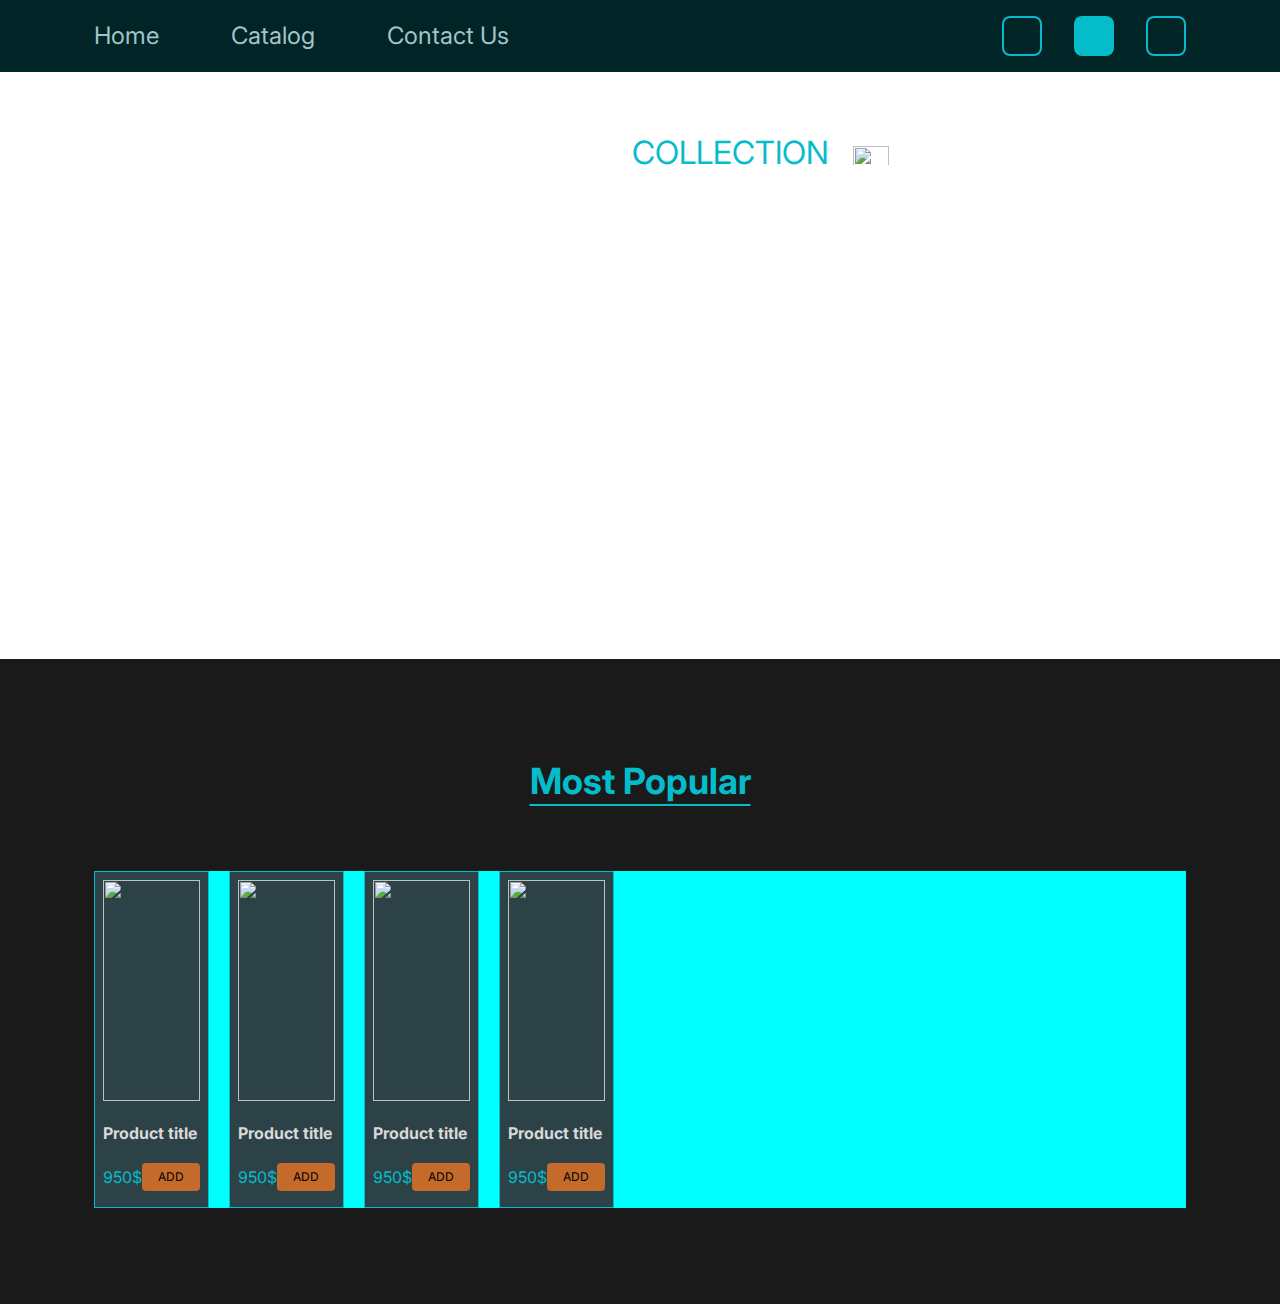
==== html/index.html @ 9bdaae28 "final" ====
<!DOCTYPE html>
<html lang="en">

<head>
    <meta charset="UTF-8">
    <meta name="viewport" content="width=device-width, initial-scale=1.0">
    <link rel="stylesheet" href="/css/reset.css">
    <link rel="stylesheet" href="/css/mystyle.css">
    <link rel="stylesheet" href="/css/laptop.css">
    <link rel="stylesheet" href="/css/tablet.css">
    <link rel="stylesheet" href="/css/mobile.css">


    <title>guitar shop</title>
</head>

<body>
    <div class="container">
        <header>
            <img class="burger" src="/images/burger.svg" alt="">
            <img class="xmark" src="/images/xmark.svg" alt="">

            <nav class="menu">
                <ul class="header_ul">
                    <li>
                        <a class="header_text" href="index.html">Home</a>
                    </li>
                    <li>
                        <a class="header_text" href="catalog.html">Catalog</a>
                    </li>
                    <li>
                        <a class="header_text" href="contact.html">Contact Us</a>
                    </li>
                </ul>
            </nav>

            <a href="index.html">
                <img class="guitar_logo" src="/images/wpf_guitar.svg" alt="">
            </a>
            <section class="header_section">
                <button class="header_button">
                    <img src="/images/Group.svg" alt="">
                </button>
                <button class="header_button middle">
                    <img src="/images/user.svg" alt="">
                </button>
                <button class="header_button">
                    <img src="/images/mdi_cart-outline.svg" alt="">
                </button>
            </section>
        </header>
        <!-- section -->
         <section class="section1">
            <section class="section1_text">
                <h2 class="section1_h2">NEW <span class="section1_txt2">COLLECTION</span></h2>
                <img class="section1_button" src="/images/button.svg" alt="">
            </section>
         </section>
         <!-- section2 -->
          <section class="section2">
           <h3 class="section2_name">Most Popular</h3> 
            <!-- card section  -->
             <!-- 1 -->
            <section class="card_section">
                <article class="card_section_article">
                    <img class="card_image" src="/images/Rectangle 3.png" alt="">
                    <article class="card_text">
                        <h4 class="product_title product">Product title</h4>
                        <article class="price_button">
                            <p class="price">950$</p>
                            <button class="card_button">ADD</button>
                        </article>
                    </article>
                </article> 
                    <!-- 2 -->
                   <article class="card_section_article">
                        <img class="card_image" src="/images/Rectangle 3.png" alt="">
                        <article class="card_text">
                            <h4 class="product_title product">Product title</h4>
                            <article class="price_button">
                                <p class="price">950$</p>
                                <button class="card_button">ADD</button>
                            </article>
                        </article>
                    </article>
                    <!-- 3 -->
                   <article class="card_section_article">
                        <img class="card_image" src="/images/Rectangle 3.png" alt="">
                        <article class="card_text">
                            <h4 class="product_title product">Product title</h4>
                            <article class="price_button">
                                <p class="price">950$</p>
                                <button class="card_button">ADD</button>
                            </article>
                        </article>
                    </article> 
                    <!-- 4 -->
                    <article class="card_section_article">
                        <img class="card_image" src="/images/Rectangle 3.png" alt="">
                        <article class="card_text">
                            <h4 class="product_title product">Product title</h4>
                            <article class="price_button">
                                <p class="price">950$</p>
                                <button class="card_button">ADD</button>
                            </article>
                        </article>
                    </article> 
             </section>

          </section>
          
        <script src="/script.js"></script>
    </div>
</body>

</html>
---- css/mystyle.css ----
@import url('https://fonts.googleapis.com/css2?family=Inter:ital,opsz,wght@0,14..32,100..900;1,14..32,100..900&display=swap');
/* font-family: "Inter", sans-serif; */
.container{
    width: min(100%, 1440px);
    margin: auto;
    padding-top: 99px;
}
/* header */
header{
    position: fixed;
    max-width: inherit;
    width: inherit;
    top: 0;
    left: 50%;
    transform: translateX(-50%);
    background-color: #012426;
    padding: 16px 94px;
    display: flex;
    justify-content: space-between;
    align-items: center;
    z-index: 13;
}
.burger,
.xmark{
    display: none;
}

.header_ul{
    display: flex;
    column-gap: 72px;
}
.header_text{
    font-family: "Inter", sans-serif; 
    font-size: 24px;
    font-weight: 400;
    line-height: 32px;
    color: #A1C3C9;
}
.header_section{
    display: flex;
    align-items: center;
    column-gap: 32px;
}
.header_button{
    width: 40px;
    height: 40px;
    border: 2px solid #05bcca;
    background-color: transparent;
    border-radius: 8px;
    cursor: pointer;
}
.middle{
    border: none;
    background-color: #05bcca;
}
.header_text:hover{
    text-decoration: 2px solid #C46A2B underline;
    text-underline-offset: 6px;
}
.guitar_logo:hover{
    transform: scale(1.2);
}
.header_button:hover{
    border-color: whitesmoke;
}
.middle:hover{
    background-color: whitesmoke;
}
/* section1 */
.section1{
    background-image:url(../images/Rectangle\ 12.png);
    width: 1440px;
    height: 560px;
    background-size: cover;
    background-repeat: no-repeat;
    background-position: center;
    display: flex;
    justify-content: center;
    padding-bottom: 452px;
    top: 0;
}
.section1_text{
    font-family: "Inter", sans-serif;
    font-size: 32px;
    font-weight: 400;
    line-height: 36px;
    color: white;
    display: flex;
    align-items: center;
    column-gap: 24px;
}
.section1_txt2{
    color: #05BCCA;
}
.section1_button{
    width: 36px;
    height: 24px;
}
.section1_h2:hover{
  box-shadow:white 0 1px;
}


/* section2 */
.section2{
    background-color: #1A1A1A;
    padding: 96px 94px;
    
}
.section2_name{
    font-family: "Inter", sans-serif;
    font-size: 36px;
    font-weight: 700;
    line-height: 52px;
    color: #05BCCA;
    text-align: center;
    text-decoration: underline 2px #05BCCA;
    text-underline-offset: 10px;
    margin-bottom: 64px;
    animation-name: colorchange;
    animation-duration: 5s;
    animation-timing-function: linear;
    }
    @keyframes colorchange{
        0%{
            color: #C46A2B;
        }
        25%{
            color: goldenrod;
        }
        50%{
            color: #494949;
        }
        75%{
            color: #005054;
        }
        100%{
            color: rgb(0, 200, 255);
        }
        }
 .card_section{
    display: flex;
    column-gap: 20px;
    background-color: aqua;
}
.card_section_article{
    background-color: #2C4246;
    padding: 8px 8px 16px 8px;
    border: 1px solid #05BCCA;
}
.card_image{
   width: 100%;
   height: 221px;
   object-fit: cover;
}
.product_title{
    font-family: "Inter", sans-serif;
    font-size: 16px;
    font-weight: 700;
    line-height: 27px;
    margin-block: 16px;
    color: #D9D9D9;
} 
.price_button{
    display: flex;
    justify-content: space-between;
    align-items: center;
}
.price{
    font-family: "Inter", sans-serif;
    font-size: 16px;
    font-weight: 400;
    line-height: 27px;
    color: #05BCCA;
}
.card_button{
    width: 58px;
    height: 28px;
    border-radius: 4px;
    background-color: #C46A2B;
    font-family: "Inter", sans-serif;
    font-size: 12px;
    font-weight: 400;
    line-height: 20px;
    border: none;
    cursor: pointer;
}

.product_title:hover{
    text-decoration: underline 2px #C46A2B;
}
.price:hover{
    text-decoration: underline 2px #C46A2B;
}
---- css/laptop.css ----
/* 1439-769 */
@media (max-width:1181px){
    /* header */
    header{
        padding-inline: 32px;
    }
    .menu{
        position: fixed;
        top: 99px;
        left: -100%;
        background-color: #c46a2b;
        width: 200px;
        height: 144px;
        padding: 16px;
        row-gap: 8px;
        transition: .4s linear;
    }
    .burger{
        display: block;
    }
    .header_ul{
        flex-direction: column;
    }
    .show{
        left: 0;
    }
    /* section2 */
    .card_section_article{
        padding: 0px;
    }
    .section2{
        padding-inline: 32px;
    }
    
    .card_text{
        padding: 24px 8px 16px 8px;
    }
    .card_section{
        overflow-x: scroll;
    }
}
---- css/tablet.css ----
/* 768-481 */
@media (max-width:745px){
    /* header */
    header{
        padding-inline: 24px;
    }
    /* section1 */
    .section1{
        padding-bottom: 412px;
        width: 744px;
        height: 480px;
    }
}
@media (max-width:481px){
   /* header */
   header{
    padding-top: 28px;
    padding-bottom: 28px;
    padding-inline: 20px;
}
.guitar_logo{
    width: 40px;
    height: 40px;
}
.header_button{
    width: 32px;
    height: 32px;
}
/* section1 */
    .section1{
        padding-bottom: 416px;
    }
    .section1_text{
    font-size: 24px;
    line-height: 32px;
    }
}
---- css/mobile.css ----
/* 480-320 */
@media (max-width:321px){
      /* header */
      header{
        padding-inline: 8px;
        }
        .section1{
            width: 320px;
            height: 320px;
            padding-bottom: 256px;
        }
}
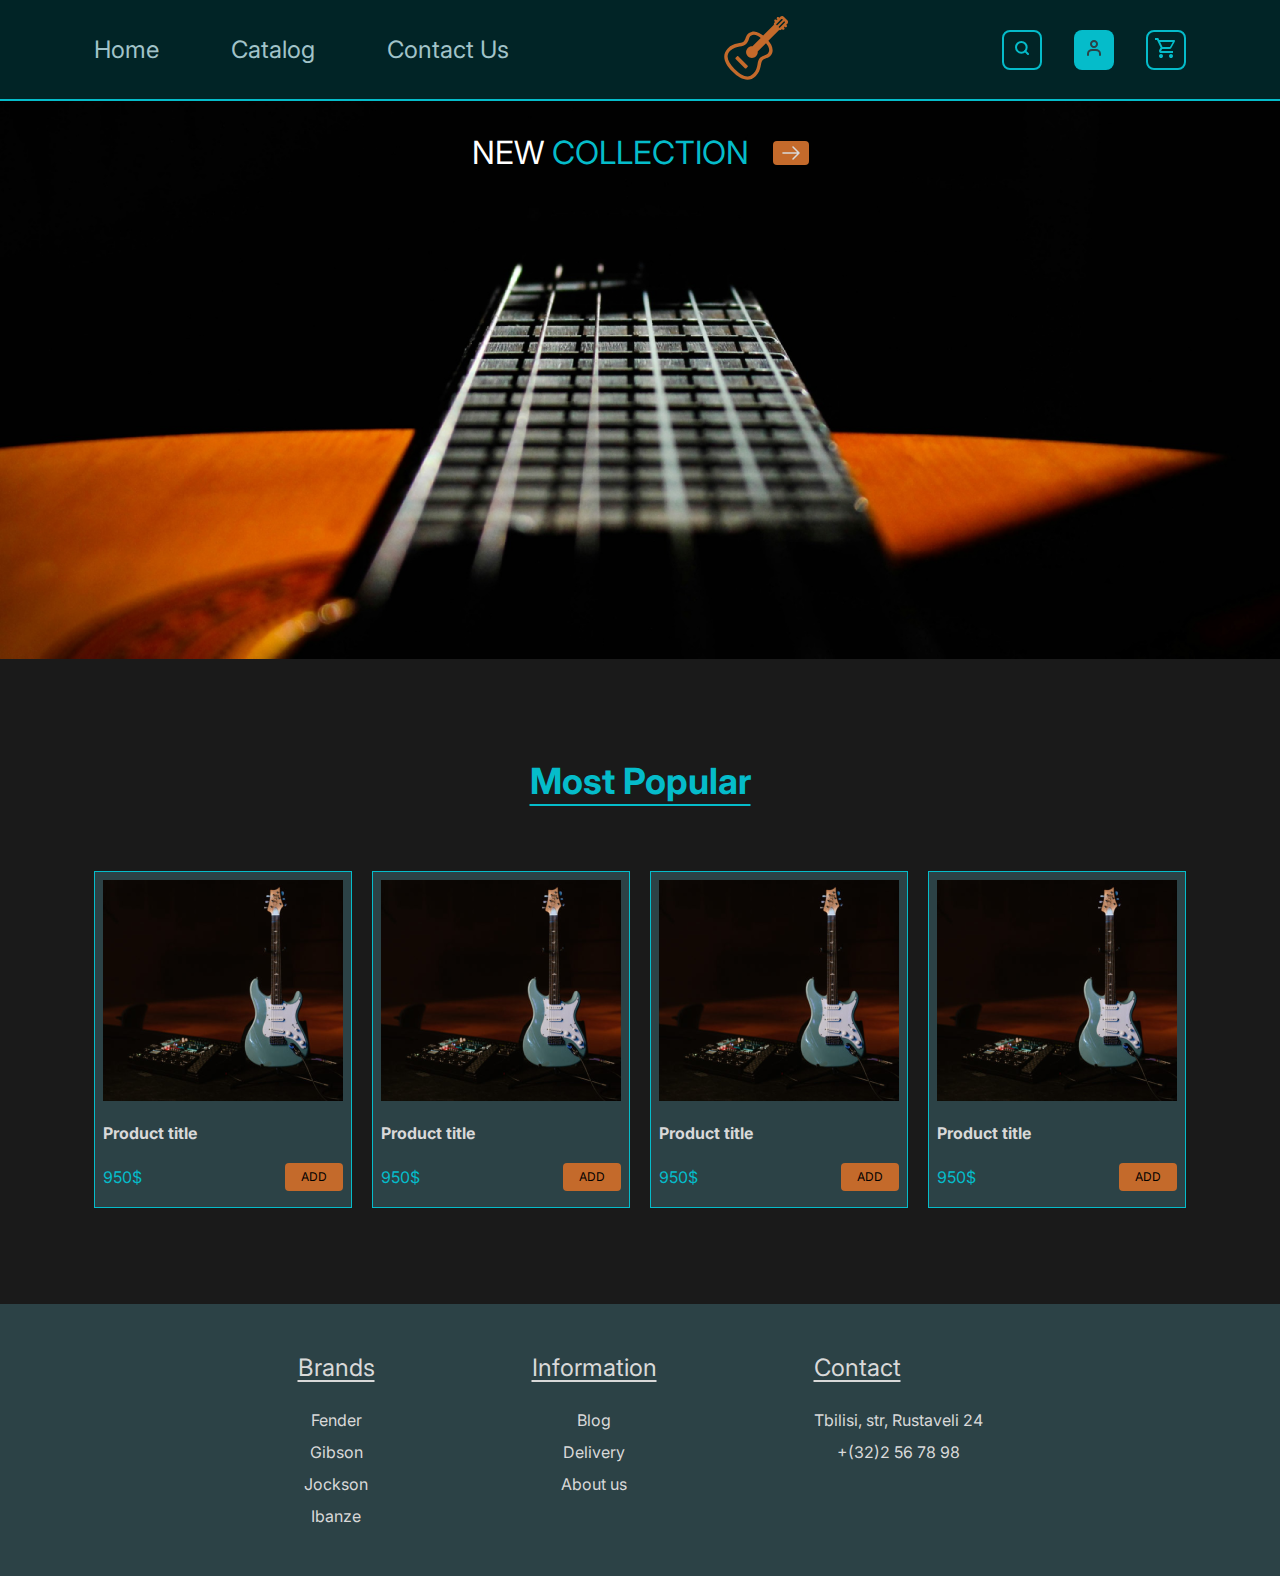
==== commit 901c29d2: "final-project" ====
--- a/html/index.html
+++ b/html/index.html
@@ -1,116 +1,178 @@
 <!DOCTYPE html>
 <html lang="en">
-
-<head>
-    <meta charset="UTF-8">
-    <meta name="viewport" content="width=device-width, initial-scale=1.0">
-    <link rel="stylesheet" href="/css/reset.css">
-    <link rel="stylesheet" href="/css/mystyle.css">
-    <link rel="stylesheet" href="/css/laptop.css">
-    <link rel="stylesheet" href="/css/tablet.css">
-    <link rel="stylesheet" href="/css/mobile.css">
-
+  <head>
+    <meta charset="UTF-8" />
+    <meta name="viewport" content="width=device-width, initial-scale=1.0" />
+    <link rel="stylesheet" href="/css/reset.css" />
+    <link rel="stylesheet" href="/css/mystyle.css" />
+    <link rel="stylesheet" href="/css/laptop.css" />
+    <link rel="stylesheet" href="/css/tablet.css" />
+    <link rel="stylesheet" href="/css/mobile.css" />
 
     <title>guitar shop</title>
-</head>
+  </head>
 
-<body>
+  <body>
     <div class="container">
-        <header>
-            <img class="burger" src="/images/burger.svg" alt="">
-            <img class="xmark" src="/images/xmark.svg" alt="">
+      <header>
+        <img class="burger" src="/images/burger.svg" alt="" />
+        <img class="xmark" src="/images/xmark.svg" alt="" />
 
-            <nav class="menu">
-                <ul class="header_ul">
-                    <li>
-                        <a class="header_text" href="index.html">Home</a>
-                    </li>
-                    <li>
-                        <a class="header_text" href="catalog.html">Catalog</a>
-                    </li>
-                    <li>
-                        <a class="header_text" href="contact.html">Contact Us</a>
-                    </li>
-                </ul>
-            </nav>
+        <nav class="menu">
+          <ul class="header_ul">
+            <li>
+              <a class="header_text" href="index.html">Home</a>
+            </li>
+            <li>
+              <a class="header_text" href="catalog.html">Catalog</a>
+            </li>
+            <li>
+              <a class="header_text" href="contact.html">Contact Us</a>
+            </li>
+          </ul>
+        </nav>
 
-            <a href="index.html">
-                <img class="guitar_logo" src="/images/wpf_guitar.svg" alt="">
-            </a>
-            <section class="header_section">
-                <button class="header_button">
-                    <img src="/images/Group.svg" alt="">
-                </button>
-                <button class="header_button middle">
-                    <img src="/images/user.svg" alt="">
-                </button>
-                <button class="header_button">
-                    <img src="/images/mdi_cart-outline.svg" alt="">
-                </button>
-            </section>
-        </header>
-        <!-- section -->
-         <section class="section1">
-            <section class="section1_text">
-                <h2 class="section1_h2">NEW <span class="section1_txt2">COLLECTION</span></h2>
-                <img class="section1_button" src="/images/button.svg" alt="">
-            </section>
-         </section>
-         <!-- section2 -->
-          <section class="section2">
-           <h3 class="section2_name">Most Popular</h3> 
-            <!-- card section  -->
-             <!-- 1 -->
-            <section class="card_section">
-                <article class="card_section_article">
-                    <img class="card_image" src="/images/Rectangle 3.png" alt="">
-                    <article class="card_text">
-                        <h4 class="product_title product">Product title</h4>
-                        <article class="price_button">
-                            <p class="price">950$</p>
-                            <button class="card_button">ADD</button>
-                        </article>
-                    </article>
-                </article> 
-                    <!-- 2 -->
-                   <article class="card_section_article">
-                        <img class="card_image" src="/images/Rectangle 3.png" alt="">
-                        <article class="card_text">
-                            <h4 class="product_title product">Product title</h4>
-                            <article class="price_button">
-                                <p class="price">950$</p>
-                                <button class="card_button">ADD</button>
-                            </article>
-                        </article>
-                    </article>
-                    <!-- 3 -->
-                   <article class="card_section_article">
-                        <img class="card_image" src="/images/Rectangle 3.png" alt="">
-                        <article class="card_text">
-                            <h4 class="product_title product">Product title</h4>
-                            <article class="price_button">
-                                <p class="price">950$</p>
-                                <button class="card_button">ADD</button>
-                            </article>
-                        </article>
-                    </article> 
-                    <!-- 4 -->
-                    <article class="card_section_article">
-                        <img class="card_image" src="/images/Rectangle 3.png" alt="">
-                        <article class="card_text">
-                            <h4 class="product_title product">Product title</h4>
-                            <article class="price_button">
-                                <p class="price">950$</p>
-                                <button class="card_button">ADD</button>
-                            </article>
-                        </article>
-                    </article> 
-             </section>
-
-          </section>
-          
-        <script src="/script.js"></script>
+        <a href="index.html">
+          <img class="guitar_logo" src="/images/wpf_guitar.svg" alt="" />
+        </a>
+        <section class="header_section">
+          <button class="header_button">
+            <img src="/images/Group.svg" alt="" />
+          </button>
+          <button class="header_button middle">
+            <img src="/images/user.svg" alt="" />
+          </button>
+          <button class="header_button">
+            <img src="/images/mdi_cart-outline.svg" alt="" />
+          </button>
+        </section>
+      </header>
+      <!-- section -->
+      <section class="section1">
+        <section class="section1_text">
+          <h2 class="section1_h2">
+            NEW <span class="section1_txt2">COLLECTION</span>
+          </h2>
+          <img class="section1_button" src="/images/button.svg" alt="" />
+        </section>
+      </section>
+      <!-- section2 -->
+      <section class="section2">
+        <h3 class="section2_name">Most Popular</h3>
+        <!-- card section  -->
+        <!-- 1 -->
+        <section class="card_section">
+          <article class="card_section_article">
+            <img class="card_image" src="/images/Rectangle 3.png" alt="" />
+            <article>
+              <h4 class="product_title product">Product title</h4>
+              <article class="price_button">
+                <p class="price">950$</p>
+                <button class="card_button">ADD</button>
+              </article>
+            </article>
+          </article>
+          <!-- 2 -->
+          <article class="card_section_article">
+            <img class="card_image" src="/images/Rectangle 3.png" alt="" />
+            <article>
+              <h4 class="product_title product">Product title</h4>
+              <article class="price_button">
+                <p class="price">950$</p>
+                <button class="card_button">ADD</button>
+              </article>
+            </article>
+          </article>
+          <!-- 3 -->
+          <article class="card_section_article">
+            <img class="card_image" src="/images/Rectangle 3.png" alt="" />
+            <article>
+              <h4 class="product_title product">Product title</h4>
+              <article class="price_button">
+                <p class="price">950$</p>
+                <button class="card_button">ADD</button>
+              </article>
+            </article>
+          </article>
+          <!-- 4 -->
+          <article class="card_section_article">
+            <img class="card_image" src="/images/Rectangle 3.png" alt="" />
+            <article>
+              <h4 class="product_title product">Product title</h4>
+              <article class="price_button">
+                <p class="price">950$</p>
+                <button class="card_button">ADD</button>
+              </article>
+            </article>
+          </article>
+        </section>
+      </section>
+      <!-- footer -->
+      <footer>
+        <!-- 1 -->
+        <section class="footer_sections">
+          <h5 class="footer_titles">Brands</h5>
+          <nav class="footer.nav">
+            <ul class="footer_ul">
+              <li class="footer_li">
+                <a class="footer_links" href="">Fender</a>
+              </li>
+              <li class="footer_li">
+                <a class="footer_links" href="">Gibson</a>
+              </li>
+              <li class="footer_li">
+                <a class="footer_links" href="">Jockson</a>
+              </li>
+              <li class="footer_li">
+                <a class="footer_links" href="">Ibanze</a>
+              </li>
+            </ul>
+          </nav>
+        </section>
+        <!-- 2 -->
+        <section class="footer_sections">
+          <h5 class="footer_titles">Information</h5>
+          <nav class="footer.nav">
+            <ul class="footer_ul">
+              <li class="footer_li">
+                <a class="footer_links" href="">Blog</a>
+              </li>
+              <li class="footer_li">
+                <a class="footer_links" href="">Delivery</a>
+              </li>
+              <li class="footer_li">
+                <a class="footer_links" href="">About us</a>
+              </li>
+            </ul>
+          </nav>
+        </section>
+        <!-- 3 -->
+        <section class="footer_sections">
+          <h5 class="footer_titles">Contact</h5>
+          <nav class="footer.nav">
+            <ul class="footer_ul">
+              <li class="footer_li">
+                <a class="footer_links" href="">Tbilisi, str, Rustaveli 24</a>
+              </li>
+              <li class="footer_li">
+                <a class="footer_links" href="">+(32)2 56 78 98</a>
+              </li>
+              <li class="footer_li">
+                <a class="footer_links" href="">
+                  <section class="social_section">
+                    <img src="/images/raphael_facebook.svg" alt="" />
+                    <img src="/images/uim_whatsapp.svg" alt="" />
+                    <img
+                      src="/images/basil_instagram-solid.svg"
+                      alt=""
+                    /></section
+                ></a>
+              </li>
+            </ul>
+          </nav>
+        </section>
+      </footer>
+      <script src="/script.js"></script>
     </div>
-</body>
-
-</html>+  </body>
+</html>
--- a/css/mystyle.css
+++ b/css/mystyle.css
@@ -19,6 +19,7 @@
     justify-content: space-between;
     align-items: center;
     z-index: 13;
+    border-bottom: 2px solid #05BCCA
 }
 .burger,
 .xmark{
@@ -69,7 +70,6 @@
 /* section1 */
 .section1{
     background-image:url(../images/Rectangle\ 12.png);
-    width: 1440px;
     height: 560px;
     background-size: cover;
     background-repeat: no-repeat;
@@ -103,9 +103,12 @@
 
 /* section2 */
 .section2{
+    display: flex;
+    flex-direction: column;
+    align-items: center;
     background-color: #1A1A1A;
     padding: 96px 94px;
-    
+    overflow: hidden;
 }
 .section2_name{
     font-family: "Inter", sans-serif;
@@ -140,8 +143,9 @@
         }
  .card_section{
     display: flex;
-    column-gap: 20px;
-    background-color: aqua;
+    gap: 20px;
+    align-items: flex-start;
+    justify-content: flex-start;
 }
 .card_section_article{
     background-color: #2C4246;
@@ -191,4 +195,416 @@
 }
 .price:hover{
     text-decoration: underline 2px #C46A2B;
-} +} 
+.card_section_article:hover{
+    box-shadow: 0 0 10px #05BCCA, 0 0 20px #05BCCA;
+    transform: scale(1.1);
+}
+/* footer */
+footer{
+    padding-block: 48px;
+    background-color: #2C4246;
+    gap: 157px;
+    display: flex;
+    justify-content: center;
+    align-items: baseline;
+
+}
+
+.footer_ul{
+    display: flex;
+    flex-direction: column;
+    row-gap: 8px;
+    text-align: center;
+}
+.footer_titles{
+    text-decoration: underline solid 2px #D9D9D9;
+    text-underline-offset: 4px;
+    margin-bottom: 24px;
+    font-family: "Inter", sans-serif;
+    font-size: 24px;
+    font-weight: 400;
+    line-height: 32px;
+    color: #D9D9D9;
+}
+.footer_links{
+    font-family: "Inter", sans-serif;
+    font-size: 16px;
+    font-weight: 400;
+    line-height: 24px;
+    color: #D9D9D9;
+}
+.social_section{
+    display: flex;
+    
+    column-gap: 16px;
+}
+/* catalog styles */
+.catalog_section{
+    background-color: #012426;
+    padding: 96px 94px;
+}
+.catalog_filter{
+    display: flex;
+    align-items: center;
+    gap: 16px;
+
+}
+.filter_p{
+    font-family: "Inter", sans-serif;
+    font-size: 24px;
+    font-weight: 700;
+    line-height: 32px;
+    color: #D9D9D9;
+}
+.catalog_head_text{
+    display: flex;
+    justify-content: space-between;
+}
+.sorty_by_style{
+    font-family: "Inter", sans-serif;
+    font-size: 24px;
+    font-weight: 700;
+    line-height: 32px;  
+    color: #D9D9D9;
+}
+.sort_by_section{
+    display: flex;
+    gap: 32px;
+}
+.button_p{
+    font-family: "Inter", sans-serif;
+    font-size: 16px;
+    font-weight: 400;
+    line-height: 24px;
+    color: #2C4246;
+}
+.catalog_button{
+    display: flex;
+    gap: 33px;
+    padding: 8px 4px;
+    border-radius: 4px;
+    background-color: #A1C3C9;
+    border: 0;
+    cursor: pointer;
+    height: 32px;
+    align-items: center;
+    /* card section */
+}
+.catalog_card_section{
+    display: flex;
+    flex-wrap:wrap;
+    padding:64px 94px ;
+    background-color: #012426;
+    column-gap: 20px;
+    row-gap: 40px;
+}
+.card{
+    background-color: #2C4246;
+    flex: 1 1 404px;
+}
+.card_lorem{
+    font-family: "Inter", sans-serif;
+    font-size: 16px;
+    font-weight: 700;
+    line-height: 27px;
+    color: #D9D9D9;
+    margin-bottom: 16px;
+}
+.catalog_card_text{
+    padding: 16px 8px;
+    align-items: center;
+}
+.catalog_price{
+    font-family: "Inter", sans-serif;
+    font-size: 16px;
+    font-weight: 400;
+    line-height: 27px;
+    color: #05BCCA;
+}
+.cart_button{
+    background-color: #C46A2B;
+    border: 0;
+    border-radius: 4px;
+    cursor: pointer;
+}
+.guitar_img{
+    height: 298px;
+    width: 100%;
+    object-fit: cover;
+}
+.pages_button_class{
+    background-color: #012426;
+    display: flex;
+    column-gap: 48px;
+    margin-inline: auto;
+    align-items: center;
+    margin-top: 64px;
+}
+.Page_button{
+    padding: 8px;
+    display: flex;
+    column-gap: 16px;
+    border: 0;
+    border-radius: 8px;
+    background-color: #C46A2B;
+    cursor: pointer;
+}
+.button_text{
+    font-family: "Inter", sans-serif;
+    font-size: 16px;
+    font-weight: 400;
+    line-height: 24px;
+    color: #D9D9D9;
+}
+.page_text{
+    font-family: "Inter", sans-serif;
+    font-size: 16px;
+    font-weight: 400;
+    line-height: 24px;
+    color: white;
+}
+.button_2{
+    background-color: #05BCCA;
+}
+.card:hover{
+    box-shadow: 0 0 10px #05BCCA, 0 0 20px #05BCCA;
+}
+.card_lorem:hover{
+    text-decoration: underline 2px #C46A2B;
+    text-underline-offset: 6px;
+}
+.catalog_price:hover{
+    text-decoration: underline 2px whitesmoke;
+    text-underline-offset: 6px;
+}
+.cart_button:hover{
+    transform: scale(1.1);
+}
+.Page_button:hover{
+    box-shadow: 0 0 10px #C46A2B, 0 0 20px #C46A2B;
+}
+.button_2:hover{
+    box-shadow: 0 0 10px #05BCCA, 0 0 20px #05BCCA;
+}
+.page_text:hover{
+    transform: scale(1.1);
+}
+/* cotact page */
+.main_section_container{
+    padding: 140px 201px;
+    background-image: url(../images/contact_cover.png);
+    background-position: center;
+    background-repeat: no-repeat;
+    background-size: cover;
+}
+
+.main_section{
+    padding: 32px;
+    border: 1px solid #05BCCA;
+    background-color: #2C4246CC;
+    column-gap: 40px;
+    display: flex;
+}
+
+.form_section{
+    width: 100%;
+    display: flex;
+    flex-direction: column;
+    row-gap: 64px;
+}
+
+.form_text{
+    font-family: "Inter", sans-serif;
+    font-size: 40px;
+    font-weight: 700;
+    line-height: 48px;
+    text-align: center;
+    color: #ffffff;
+}
+.form{
+    display: flex;
+    flex-direction: column;
+    row-gap: 36px;
+}
+.input_section{
+    display: flex;
+    column-gap: 60px;
+}
+.input_name,
+.input_email{
+width: 100%;
+height: 40px;
+border-radius: 10px;
+padding-left: 8px;
+background: transparent;
+color: white;
+border: 2px white solid;
+font-family: "Inter", sans-serif;
+font-size: 14px;
+font-weight: 400;
+line-height: 17px;
+text-align: left;
+color: #FFFFFFC2;
+}
+
+.textarea_section{
+    display: flex;
+    flex-direction: column;
+}
+.input_textarea{
+    width: 100%;
+    height: 96px;
+    padding: 8px 0 0 8px;
+    color: white;
+    border: 2px solid #FFFFFF;
+    border-radius: 10px;
+    background: transparent;
+    font-family: "Inter", sans-serif;
+    font-size: 14px;
+    font-weight: 400;
+    line-height: 17px;
+}
+.form_button{
+    width: 100%px;
+    height: 56px;
+    background-color: #C46A2B;
+    font-size: 16px;
+    font-weight: 400;
+    line-height: 24px;
+    font-family: "Inter", sans-serif;
+    border: none;
+    color: white;
+    position: relative;
+    overflow: hidden;
+    cursor: pointer;
+}
+.form_button:before {
+    z-index: 0;
+    position: absolute;
+    top: 0;
+    left: -100%;
+    width: 50%;
+    height: 100%;
+    content: "";
+    background: #005054;
+    transition: .3s ease-in;
+  }
+  
+  .form_button:hover:before {
+    left: 0;
+    transition: .5s ease-out;
+  }
+  
+  .form_button:after {
+    z-index: 0;
+    position: absolute;
+    top: 0;
+    left: 200%;
+    width: 50%;
+    height: 100%;
+    content: "";
+    background: #005054;
+    transition: .3s ease-in;
+  }
+  
+  .form_button:hover:after {
+    left: 50%;
+    transition: .5s ease-out;
+  }
+
+  .send_button_text{
+    position: relative;
+    z-index: 1;
+  }
+  .form_text:hover{
+    text-decoration: 2px solid #C46A2B underline;
+    text-underline-offset: 6px;
+  }
+  .map_section{
+    width: 100%;
+    height: 376px;
+    display: flex ;
+    flex-direction: column;
+    justify-content: center;
+    align-items: center;
+    row-gap: 64px;
+  }
+  .buttons_section{
+    display: flex;
+    column-gap: 72px;
+  }
+  .contact_buttons{
+    width: 48px;
+    height: 48px;
+    background-color: #05BCCA;
+    border: 2px solid white ;
+    border-radius: 8px;
+    cursor: pointer;
+    z-index: 0;
+    position: relative;
+    overflow: hidden;
+  }
+  .contact_buttons:active{
+    box-shadow: 0px 6px 6px 0px #005054 inset, 0px -1px 6px 0px #DFD9D966 inset;
+}
+
+.contact_buttons:before {
+    z-index: 0;
+    position: absolute;
+    top: 0;
+    left: -100%;
+    width: 100%;
+    height: 100%;
+    content: "";
+    background: #005054;
+    transition: .3s ease-in;
+  }
+
+  .contact_buttons:hover:before {
+    left: 0;
+    transition: .3s ease-out;
+  }
+
+  .contact_buttons:after {
+    z-index: 0;
+    position: absolute;
+    top: 0;
+    left: -100%;
+    width: 100%;
+    height: 100%;
+    content: "";
+    background:#005054;
+    transition: .6s ease-in;
+  }
+  
+  .contact_buttons:hover:after {
+    left: 0;
+    transition: .6s ease-out;
+  }
+  .icons {
+    color: #FFFFFF;
+    font-size: 24px;
+}
+iframe{
+    width: 100%;
+    height: 100%;
+    border-radius: 10px;
+}
+.input_name::placeholder,
+.input_email::placeholder,
+.input_textarea::placeholder{
+    font-family: "Inter", sans-serif;
+    font-size: 14px;
+    font-weight: 400;
+    line-height: 17px;
+    color: #FFFFFFC2;    
+}
+/*footer hover */
+.footer_links:hover{
+    text-shadow: 0  0 10px #05bcca, 0 0 20px #05bcca, 0 0 30px #05bcca;
+
+}
+.footer_titles:hover{
+    text-shadow: 0  0 10px white, 0 0 20px white, 0 0 30px white;
+}
--- a/css/laptop.css
+++ b/css/laptop.css
@@ -1,4 +1,10 @@
 /* 1439-769 */
+@media (max-width:1401px){
+    /* 1401px  */
+    .card{
+        flex: 1 1 300px;
+    }
+    }
 @media (max-width:1181px){
     /* header */
     header{
@@ -24,18 +30,45 @@
     .show{
         left: 0;
     }
+    
     /* section2 */
     .card_section_article{
-        padding: 0px;
+        padding: 0;
+        flex: 1 0 272px;
+
     }
     .section2{
-        padding-inline: 32px;
+        
+        padding: 96px 0 96px 32px;
     }
-    
     .card_text{
         padding: 24px 8px 16px 8px;
     }
     .card_section{
         overflow-x: scroll;
     }
-}+    /* footer */
+    footer{
+        padding: 48px 242px;
+    }
+
+    /* catalog */
+    .catalog_section{
+        padding-inline: 32px;
+    }
+    .catalog_card_section{
+        padding: 64px 32px;
+    }
+    .card{
+        flex: 1 1 400px;
+    }
+    .card_none{
+        display: none;
+    }
+    /* contact page */
+    .main_section_container{
+        padding-inline: 32px;
+    }
+}
+
+
--- a/css/tablet.css
+++ b/css/tablet.css
@@ -7,31 +7,47 @@
     /* section1 */
     .section1{
         padding-bottom: 412px;
-        width: 744px;
         height: 480px;
     }
+    .section2{
+        padding:48px 24px 60px 24px;
+    }
+    .footer{
+        padding: 48px 24px ;
+    }
+    /* catalog */
+    
+    .catalog_section{
+        padding: 48px 24px;
+    }
+    .catalog_card_section{
+        padding-inline: 32px 16px;
+    }
+    .card_none_745{
+        display: none;
+    }
+     /* footer */
+     footer{
+        padding-inline: 24px;
+     }
+    /* contact page */
+    .main_section_container{
+        padding: 64px 24px;
+    }
+    .main_section{
+        padding: 16px;
+        flex-direction: column;
+        row-gap: 48px;
+    }
+    .button_section{
+        column-gap: 42px;
+    }
 }
-@media (max-width:481px){
-   /* header */
-   header{
-    padding-top: 28px;
-    padding-bottom: 28px;
-    padding-inline: 20px;
-}
-.guitar_logo{
-    width: 40px;
-    height: 40px;
-}
-.header_button{
-    width: 32px;
-    height: 32px;
-}
-/* section1 */
-    .section1{
-        padding-bottom: 416px;
+
+    
+    @media (max-width:700px){
+        footer{
+            flex-direction: column;
+            align-items: center;
+        }
     }
-    .section1_text{
-    font-size: 24px;
-    line-height: 32px;
-    }
-}--- a/css/mobile.css
+++ b/css/mobile.css
@@ -1,12 +1,101 @@
 /* 480-320 */
+@media (max-width:481px){
+  /* header */
+  header{
+   padding-top: 28px;
+   padding-bottom: 28px;
+   padding-inline: 20px;
+}
+.guitar_logo{
+   width: 40px;
+   height: 40px;
+}
+.header_button{
+   width: 32px;
+   height: 32px;
+}
+/* section1 */
+   .section1{
+       padding-bottom: 416px;
+   }
+   .section1_text{
+   font-size: 24px;
+   line-height: 32px;
+   }
+   /* section2 */
+   .section2{
+       padding: 32px 0 32px 20px;
+   }
+   /* footer */
+   .footer{
+       flex-direction: column;
+       gap: 40px;
+   }
+   footer{
+       row-gap: 40px;
+       flex-direction: column;
+       padding: 32px 154px 32px 153px;
+   }
+   /* catalog */
+   .filter_p{
+       display: none;
+
+   }
+   .button_p{
+       display: none;
+   }
+      
+   .catalog_section{
+       padding: 20px 32px;
+   }
+   .catalog_card_section{
+       padding: 40px 20px;
+   }
+   .button_text{
+       display: none;
+   }
+   /* contact page */
+   .main_section_container{
+       padding-inline: 20px;
+   }
+   .input_section{
+       flex-direction: column;
+       row-gap: 36px;
+   }
+   .button_section{
+       column-gap: 42px;
+   }
+   }
 @media (max-width:321px){
       /* header */
       header{
         padding-inline: 8px;
         }
         .section1{
-            width: 320px;
-            height: 320px;
             padding-bottom: 256px;
         }
+        .section2{
+          padding: 32px 8px;
+        }
+        /* catalog */
+        .catalog_section{
+          padding: 32px 8px;
+        }
+        .catalog_card_section{
+          padding-inline: 8px 16px;
+      }
+      /* contact page */
+      .main_section_container{
+        padding: 48px 8px;
+    }
+    .main_section{
+      padding: 16px;
+    }
+    .input_section{
+      row-gap: 24px;
+    }
+    /* footer */
+    footer{
+      padding: 32px 74px 32px 73px;
+    }
 }